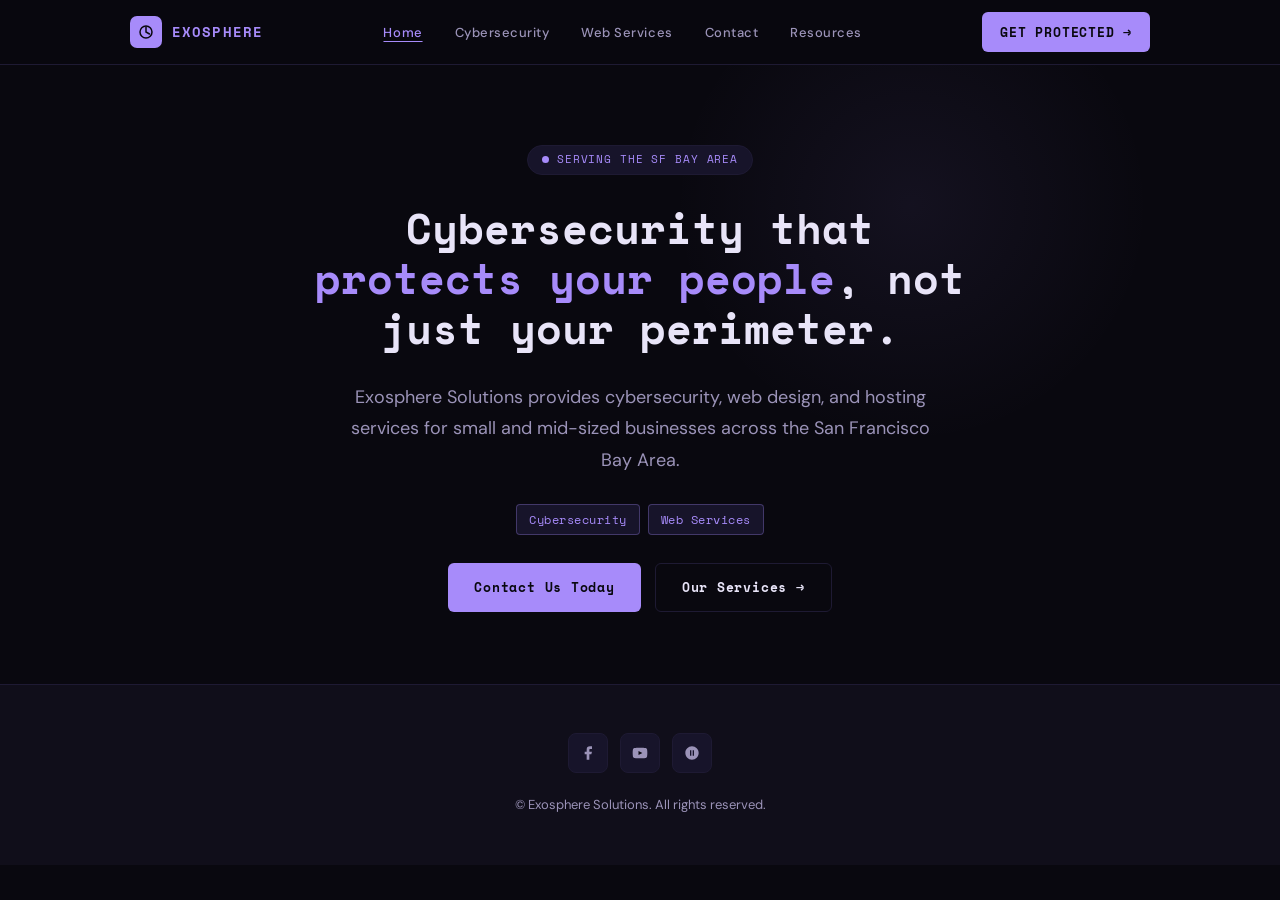
==== src/index.html @ 4c493495 "Rename exosphere-solutions.html to index.html" ====
<!DOCTYPE html>
<html lang="en">
<head>
  <meta charset="UTF-8" />
  <meta name="viewport" content="width=device-width, initial-scale=1.0" />
  <meta name="description" content="Exosphere Solutions — Cybersecurity and IT solutions for small and mid-sized businesses in the San Francisco Bay Area. HIPAA training, dark web monitoring, phishing assessments, and more." />
  <title>Home | Exosphere Solutions</title>
  <link rel="preconnect" href="https://fonts.googleapis.com" />
  <link rel="preconnect" href="https://fonts.gstatic.com" crossorigin />
  <link href="https://fonts.googleapis.com/css2?family=Space+Mono:wght@400;700&family=DM+Sans:ital,opsz,wght@0,9..40,300;0,9..40,400;0,9..40,500;0,9..40,600;1,9..40,400&display=swap" rel="stylesheet" />
  <style>
    *, *::before, *::after { box-sizing: border-box; margin: 0; padding: 0; }

    :root {
      --bg: #09080f;
      --surface: #100e1a;
      --surface2: #17142a;
      --accent: #a78bfa;
      --accentbg: rgba(167,139,250,0.12);
      --accentborder: rgba(167,139,250,0.3);
      --text: #e8e4f8;
      --muted: #9b93b8;
      --border: #1e1a33;
      --yellow: #f5e642;
      --mono: 'Space Mono', monospace;
      --sans: 'DM Sans', sans-serif;
      --max-w: 1100px;
      --pad: 40px;
    }

    /* ── SKIP LINK (ADA) ── */
    .skip-link {
      position: absolute;
      top: -100px;
      left: 16px;
      background: var(--accent);
      color: #09080f;
      font-family: var(--mono);
      font-size: 13px;
      font-weight: 700;
      padding: 10px 18px;
      border-radius: 6px;
      z-index: 9999;
      transition: top 0.2s;
      text-decoration: none;
    }
    .skip-link:focus { top: 16px; }

    html { scroll-behavior: smooth; }

    body {
      background: var(--bg);
      color: var(--text);
      font-family: var(--sans);
      font-size: 16px;
      line-height: 1.6;
      -webkit-font-smoothing: antialiased;
    }

    /* ADA: visible focus rings everywhere */
    :focus-visible {
      outline: 2px solid var(--accent);
      outline-offset: 3px;
      border-radius: 4px;
    }

    a { color: inherit; text-decoration: none; }
    img { display: block; max-width: 100%; }

    /* ── CONTAINER ── */
    .container {
      width: 100%;
      max-width: var(--max-w);
      margin: 0 auto;
      padding: 0 var(--pad);
    }

    /* ── NAV ── */
    .nav {
      background: rgba(9,8,15,0.97);
      border-bottom: 1px solid var(--border);
      position: sticky;
      top: 0;
      z-index: 100;
      backdrop-filter: blur(12px);
    }

    .nav-inner {
      max-width: var(--max-w);
      margin: 0 auto;
      padding: 0 var(--pad);
      display: flex;
      align-items: center;
      justify-content: space-between;
      height: 64px;
    }

    .nav-logo {
      font-family: var(--mono);
      font-size: 14px;
      font-weight: 700;
      color: var(--accent);
      letter-spacing: 0.08em;
      display: flex;
      align-items: center;
      gap: 10px;
      text-decoration: none;
    }

    .nav-logo-mark {
      width: 32px;
      height: 32px;
      border-radius: 7px;
      background: var(--accent);
      display: flex;
      align-items: center;
      justify-content: center;
      flex-shrink: 0;
      aria-hidden: true;
    }

    .nav-logo-mark svg { width: 18px; height: 18px; }

    .nav-links {
      display: flex;
      gap: 32px;
      list-style: none;
    }

    .nav-links a {
      font-size: 13px;
      font-weight: 500;
      color: var(--muted);
      letter-spacing: 0.04em;
      transition: color 0.2s;
      padding: 4px 0;
      text-decoration: none;
    }

    .nav-links a:hover { color: var(--text); }
    .nav-links a[aria-current="page"] {
      color: var(--accent);
      text-decoration: underline;
      text-underline-offset: 4px;
    }

    .nav-cta {
      display: inline-flex;
      align-items: center;
      background: var(--accent);
      color: #09080f;
      font-family: var(--mono);
      font-size: 13px;
      font-weight: 700;
      padding: 10px 18px;
      border-radius: 6px;
      letter-spacing: 0.06em;
      transition: opacity 0.2s, transform 0.15s;
      text-decoration: none;
    }

    .nav-cta:hover { opacity: 0.88; transform: translateY(-1px); }

    .nav-hamburger {
      display: none;
      flex-direction: column;
      gap: 5px;
      cursor: pointer;
      padding: 8px;
      background: none;
      border: 1px solid var(--border);
      border-radius: 6px;
      aria-label: "Toggle navigation menu";
    }

    .nav-hamburger span {
      display: block;
      width: 20px;
      height: 2px;
      background: var(--text);
      border-radius: 2px;
      transition: all 0.3s;
    }

    .nav-mobile {
      display: none;
      flex-direction: column;
      background: var(--surface);
      border-bottom: 1px solid var(--border);
      padding: 16px 24px;
      gap: 4px;
    }

    .nav-mobile.open { display: flex; }

    .nav-mobile a {
      font-size: 15px;
      font-weight: 500;
      color: var(--muted);
      padding: 12px 0;
      border-bottom: 1px solid var(--border);
      letter-spacing: 0.03em;
      text-decoration: none;
    }

    .nav-mobile a:last-of-type { border-bottom: none; }
    .nav-mobile a[aria-current="page"] { color: var(--accent); }

    .nav-mobile-cta {
      margin-top: 12px;
      background: var(--accent);
      color: #09080f;
      font-family: var(--mono);
      font-size: 12px;
      font-weight: 700;
      padding: 13px 20px;
      border-radius: 6px;
      text-align: center;
      letter-spacing: 0.06em;
      display: block;
      text-decoration: none;
    }

    /* ── HERO ── */
    .hero {
      padding: 80px 0 72px;
      position: relative;
      overflow: hidden;
      text-align: center;
    }

    .hero::before {
      content: '';
      position: absolute;
      top: -100px;
      right: 10%;
      width: 480px;
      height: 480px;
      border-radius: 50%;
      background: radial-gradient(circle, rgba(167,139,250,0.07) 0%, transparent 70%);
      pointer-events: none;
      aria-hidden: true;
    }

    .hero-inner {
      max-width: var(--max-w);
      margin: 0 auto;
      padding: 0 var(--pad);
      display: flex;
      flex-direction: column;
      align-items: center;
      gap: 28px;
    }

    .hero-eyebrow {
      display: inline-flex;
      align-items: center;
      gap: 8px;
      background: var(--surface2);
      border: 1px solid var(--border);
      border-radius: 20px;
      padding: 5px 14px;
    }

    .hero-eyebrow-dot {
      width: 7px;
      height: 7px;
      border-radius: 50%;
      background: var(--accent);
      animation: pulse 2s infinite;
      flex-shrink: 0;
    }

    @keyframes pulse { 0%,100%{opacity:1} 50%{opacity:0.3} }

    .hero-eyebrow span {
      font-size: 11px;
      font-family: var(--mono);
      color: var(--accent);
      letter-spacing: 0.08em;
    }

    .hero-headline {
      font-family: var(--mono);
      font-size: 42px;
      font-weight: 700;
      line-height: 1.2;
      color: var(--text);
      max-width: 700px;
    }

    .hero-headline em {
      color: var(--accent);
      font-style: normal;
    }

    .hero-sub {
      font-size: 18px;
      color: var(--muted);
      line-height: 1.75;
      max-width: 580px;
    }

    .hero-pills {
      display: flex;
      flex-wrap: wrap;
      gap: 8px;
      justify-content: center;
      list-style: none;
      padding: 0;
    }

    .pill {
      background: var(--surface2);
      border: 1px solid var(--border);
      border-radius: 4px;
      padding: 5px 12px;
      font-size: 12px;
      font-family: var(--mono);
      color: var(--muted);
      letter-spacing: 0.04em;
    }

    .pill.accent {
      border-color: var(--accentborder);
      color: var(--accent);
    }

    .hero-btns {
      display: flex;
      gap: 14px;
      flex-wrap: wrap;
      justify-content: center;
    }

    .btn-primary {
      background: var(--accent);
      color: #09080f;
      font-family: var(--mono);
      font-size: 13px;
      font-weight: 700;
      padding: 14px 26px;
      border-radius: 6px;
      letter-spacing: 0.06em;
      display: inline-flex;
      align-items: center;
      gap: 8px;
      transition: opacity 0.2s, transform 0.15s;
      text-decoration: none;
    }

    .btn-primary:hover { opacity: 0.88; transform: translateY(-1px); }

    .btn-secondary {
      background: transparent;
      color: var(--text);
      font-family: var(--mono);
      font-size: 13px;
      font-weight: 700;
      padding: 13px 26px;
      border-radius: 6px;
      letter-spacing: 0.06em;
      border: 1px solid var(--border);
      display: inline-flex;
      align-items: center;
      gap: 8px;
      transition: border-color 0.2s, background 0.2s;
      text-decoration: none;
    }

    .btn-secondary:hover {
      border-color: var(--accentborder);
      background: var(--accentbg);
    }

    /* ── STATS ── */
    .stats-bar {
      background: var(--border);
    }

    .stats-inner {
      max-width: var(--max-w);
      margin: 0 auto;
      display: grid;
      grid-template-columns: repeat(3,1fr);
      gap: 1px;
    }

    .stat {
      background: var(--surface);
      padding: 28px 20px;
      text-align: center;
    }

    .stat-num {
      font-family: var(--mono);
      font-size: 28px;
      font-weight: 700;
      color: var(--accent);
      display: block;
      line-height: 1.2;
    }

    .stat-label {
      font-size: 13px;
      color: var(--muted);
      letter-spacing: 0.03em;
      margin-top: 6px;
    }

    /* ── SECTIONS ── */
    .section { padding: 72px 0; }
    .section-alt { background: var(--surface); }

    .section-inner {
      max-width: var(--max-w);
      margin: 0 auto;
      padding: 0 var(--pad);
    }

    .section-header { text-align: center; margin-bottom: 48px; }

    .section-label {
      font-family: var(--mono);
      font-size: 11px;
      letter-spacing: 0.14em;
      color: var(--accent);
      margin-bottom: 14px;
      display: block;
    }

    .section-title {
      font-size: 28px;
      font-weight: 600;
      line-height: 1.3;
      margin-bottom: 12px;
    }

    .section-sub {
      font-size: 16px;
      color: var(--muted);
      line-height: 1.75;
      max-width: 560px;
      margin: 0 auto;
    }

    /* ── RISK CARDS ── */
    .risk-grid {
      display: grid;
      grid-template-columns: repeat(2,1fr);
      gap: 16px;
    }

    .risk-card {
      background: var(--surface2);
      border: 1px solid var(--border);
      border-radius: 12px;
      padding: 24px;
      position: relative;
      overflow: hidden;
      transition: border-color 0.2s;
    }

    .risk-card:hover,
    .risk-card:focus-within { border-color: var(--accentborder); }

    .risk-card::before {
      content: '';
      position: absolute;
      top: 0; left: 0;
      width: 3px; height: 100%;
      background: var(--accent);
    }

    .risk-num {
      font-family: var(--mono);
      font-size: 28px;
      font-weight: 700;
      color: var(--accent);
      padding-left: 14px;
      margin-bottom: 8px;
      display: block;
    }

    .risk-card h3 {
      font-size: 15px;
      font-weight: 600;
      margin-bottom: 6px;
      padding-left: 14px;
      line-height: 1.4;
    }

    .risk-card p {
      font-size: 14px;
      color: var(--muted);
      padding-left: 14px;
      line-height: 1.6;
    }

    /* ── HIPAA BANNER ── */
    .hipaa-banner {
      background: var(--surface2);
      border: 1px solid rgba(245,230,66,0.25);
      border-radius: 12px;
      padding: 28px 32px;
      display: flex;
      gap: 20px;
      align-items: center;
      max-width: var(--max-w);
      margin: 0 auto;
    }

    .hipaa-icon {
      width: 52px;
      height: 52px;
      border-radius: 10px;
      background: rgba(245,230,66,0.07);
      border: 1px solid rgba(245,230,66,0.2);
      display: flex;
      align-items: center;
      justify-content: center;
      flex-shrink: 0;
    }

    .hipaa-text h2 {
      font-size: 17px;
      font-weight: 600;
      color: var(--yellow);
      margin-bottom: 6px;
    }

    .hipaa-text p {
      font-size: 14px;
      color: var(--muted);
      line-height: 1.6;
    }

    /* ── SERVICES ── */
    .services-list {
      display: flex;
      flex-direction: column;
      gap: 6px;
      max-width: 860px;
      margin: 0 auto;
    }

    .service-row {
      background: var(--bg);
      border: 1px solid var(--border);
      border-radius: 10px;
      padding: 20px 24px;
      display: flex;
      align-items: center;
      gap: 18px;
      transition: border-color 0.2s, background 0.2s;
    }

    .service-row:hover,
    .service-row:focus-within {
      border-color: var(--accentborder);
      background: var(--surface2);
    }

    .service-icon {
      width: 44px;
      height: 44px;
      border-radius: 8px;
      background: var(--accentbg);
      border: 1px solid var(--accentborder);
      display: flex;
      align-items: center;
      justify-content: center;
      flex-shrink: 0;
    }

    .service-icon svg {
      width: 20px;
      height: 20px;
      stroke: var(--accent);
      fill: none;
      stroke-width: 1.5;
    }

    .service-info { flex: 1; min-width: 0; }

    .service-info h3 {
      font-size: 15px;
      font-weight: 600;
      margin-bottom: 4px;
    }

    .service-info p {
      font-size: 13px;
      color: var(--muted);
      line-height: 1.5;
    }

    .service-tag {
      background: var(--accentbg);
      border: 1px solid var(--accentborder);
      border-radius: 4px;
      padding: 4px 10px;
      font-size: 10px;
      font-family: var(--mono);
      color: var(--accent);
      flex-shrink: 0;
      letter-spacing: 0.05em;
    }

    /* ── FOOTER ── */
    footer {
      background: var(--surface);
      border-top: 1px solid var(--border);
      padding: 48px var(--pad);
      text-align: center;
    }

    .footer-inner {
      max-width: var(--max-w);
      margin: 0 auto;
    }

    .footer-socials {
      display: flex;
      justify-content: center;
      gap: 12px;
      margin-bottom: 20px;
    }

    .footer-social {
      width: 40px;
      height: 40px;
      border-radius: 8px;
      background: var(--surface2);
      border: 1px solid var(--border);
      display: flex;
      align-items: center;
      justify-content: center;
      transition: border-color 0.2s;
      text-decoration: none;
    }

    .footer-social:hover { border-color: var(--accentborder); }

    .footer-social svg {
      width: 16px;
      height: 16px;
      fill: var(--muted);
    }

    footer p {
      font-size: 13px;
      color: var(--muted);
      line-height: 1.8;
    }

    /* ── RESPONSIVE ── */
    @media (max-width: 768px) {
      :root { --pad: 20px; }
      .nav-links, .nav-cta { display: none; }
      .nav-hamburger { display: flex; }
      .hero { padding: 52px 0 48px; }
      .hero-headline { font-size: 28px; }
      .hero-sub { font-size: 16px; }
      .stats-inner { grid-template-columns: 1fr; }
      .risk-grid { grid-template-columns: 1fr; }
      .hipaa-banner { flex-direction: column; padding: 20px; }
      .service-row { flex-wrap: wrap; gap: 12px; }
    }

    @media (max-width: 480px) {
      .hero-headline { font-size: 24px; }
      .hero-btns { flex-direction: column; align-items: stretch; }
      .btn-primary, .btn-secondary { justify-content: center; }
    }

    /* ── ANIMATIONS ── */
    @keyframes fadeUp { from { opacity:0; transform:translateY(20px); } to { opacity:1; transform:translateY(0); } }
    .hero-inner > * { animation: fadeUp 0.5s ease both; }
    .hero-inner > *:nth-child(1) { animation-delay: 0.05s; }
    .hero-inner > *:nth-child(2) { animation-delay: 0.12s; }
    .hero-inner > *:nth-child(3) { animation-delay: 0.19s; }
    .hero-inner > *:nth-child(4) { animation-delay: 0.26s; }
    .hero-inner > *:nth-child(5) { animation-delay: 0.33s; }

    /* ADA: reduce motion */
    @media (prefers-reduced-motion: reduce) {
      *, *::before, *::after { animation-duration: 0.01ms !important; transition-duration: 0.01ms !important; }
    }
  </style>
</head>
<body>

  <!-- SKIP NAVIGATION (ADA) -->
  <a href="#main-content" class="skip-link">Skip to main content</a>

  <!-- NAV -->
  <header role="banner">
    <nav class="nav" role="navigation" aria-label="Main navigation">
      <div class="nav-inner">
        <a href="/" class="nav-logo" aria-label="Exosphere Solutions — Home">
          <div class="nav-logo-mark" aria-hidden="true">
            <svg viewBox="0 0 18 18" fill="none" aria-hidden="true"><circle cx="9" cy="9" r="6" stroke="#09080f" stroke-width="1.5"/><path d="M9 4v5l3.5 2" stroke="#09080f" stroke-width="1.5" stroke-linecap="round"/></svg>
          </div>
          EXOSPHERE
        </a>
                <ul class="nav-links" role="list">
          <li><a href="/" aria-current="page">Home</a></li>
          <li><a href="/cybersecurity/">Cybersecurity</a></li>
          <li><a href="/web-services/">Web Services</a></li>
          <li><a href="/contact/">Contact</a></li>
          <li><a href="/resources/">Resources</a></li>
        </ul>
        <a href="/contact/" class="nav-cta">GET PROTECTED →</a>
        <button
          class="nav-hamburger"
          aria-label="Toggle navigation menu"
          aria-expanded="false"
          aria-controls="mobile-nav"
          onclick="toggleMenu(this)"
        >
          <span aria-hidden="true"></span>
          <span aria-hidden="true"></span>
          <span aria-hidden="true"></span>
        </button>
      </div>
    </nav>
    <nav class="nav-mobile" id="mobile-nav" aria-label="Mobile navigation" aria-hidden="true">
            <a href="/" aria-current="page">Home</a>
      <a href="/cybersecurity/">Cybersecurity</a>
      <a href="/web-services/">Web Services</a>
      <a href="/contact/">Contact</a>
      <a href="/resources/">Resources</a>
      <a href="/contact/" class="nav-mobile-cta">GET PROTECTED →</a>
    </nav>
  </header>

  <!-- MAIN -->
  <main id="main-content" tabindex="-1">

    <!-- HERO -->
    <section class="hero" aria-labelledby="hero-heading">
      <div class="hero-inner">
        <div class="hero-eyebrow" aria-hidden="true">
          <div class="hero-eyebrow-dot"></div>
          <span>SERVING THE SF BAY AREA</span>
        </div>
        <h1 class="hero-headline" id="hero-heading">
          Cybersecurity that
          <em>protects your people</em>,
          not just your perimeter.
        </h1>
        <p class="hero-sub">Exosphere Solutions provides cybersecurity, web design, and hosting services for small and mid-sized businesses across the San Francisco Bay Area.</p>
        <ul class="hero-pills" role="list" aria-label="Services offered">
          <li class="pill accent"><a href="/cybersecurity/" style="color:inherit;text-decoration:none;">Cybersecurity</a></li>
          <li class="pill accent"><a href="/web-services/" style="color:inherit;text-decoration:none;">Web Services</a></li>
        </ul>
        <div class="hero-btns">
          <a href="/contact/" class="btn-primary">Contact Us Today</a>
          <a href="/cybersecurity/" class="btn-secondary">Our Services →</a>
        </div>
      </div>
    </section>

  </main>

  <!-- FOOTER -->
  <footer role="contentinfo">
    <div class="footer-inner">
      <nav class="footer-socials" aria-label="Social media links">
        <a href="https://www.facebook.com/exosolutionsus" target="_blank" rel="noopener noreferrer" class="footer-social" aria-label="Exosphere Solutions on Facebook (opens in new tab)">
          <svg viewBox="0 0 24 24" aria-hidden="true"><path d="M18 2h-3a5 5 0 00-5 5v3H7v4h3v8h4v-8h3l1-4h-4V7a1 1 0 011-1h3z"/></svg>
        </a>
        <a href="https://www.youtube.com/@ExosphereSolutions" target="_blank" rel="noopener noreferrer" class="footer-social" aria-label="Exosphere Solutions on YouTube (opens in new tab)">
          <svg viewBox="0 0 24 24" aria-hidden="true"><path d="M22.54 6.42a2.78 2.78 0 00-1.95-1.96C18.88 4 12 4 12 4s-6.88 0-8.59.46a2.78 2.78 0 00-1.95 1.96A29 29 0 001 12a29 29 0 00.46 5.58A2.78 2.78 0 003.41 19.6C5.12 20 12 20 12 20s6.88 0 8.59-.46a2.78 2.78 0 001.95-1.95A29 29 0 0023 12a29 29 0 00-.46-5.58z"/><polygon points="9.75,15.02 15.5,12 9.75,8.98 9.75,15.02" fill="#09080f"/></svg>
        </a>
        <a href="https://www.yelp.com/biz/exosphere-solutions-martinez" target="_blank" rel="noopener noreferrer" class="footer-social" aria-label="Exosphere Solutions on Yelp (opens in new tab)">
          <svg viewBox="0 0 24 24" aria-hidden="true"><path d="M12 2C6.48 2 2 6.48 2 12s4.48 10 10 10 10-4.48 10-10S17.52 2 12 2zm-1 14H9V8h2v8zm4 0h-2V8h2v8z"/></svg>
        </a>
      </nav>
      <p>© Exosphere Solutions. All rights reserved.</p>
    </div>
  </footer>

  <script>
    function toggleMenu(btn) {
      const nav = document.getElementById('mobile-nav');
      const isOpen = nav.classList.toggle('open');
      btn.setAttribute('aria-expanded', isOpen);
      nav.setAttribute('aria-hidden', !isOpen);
    }
  </script>

</body>
</html>
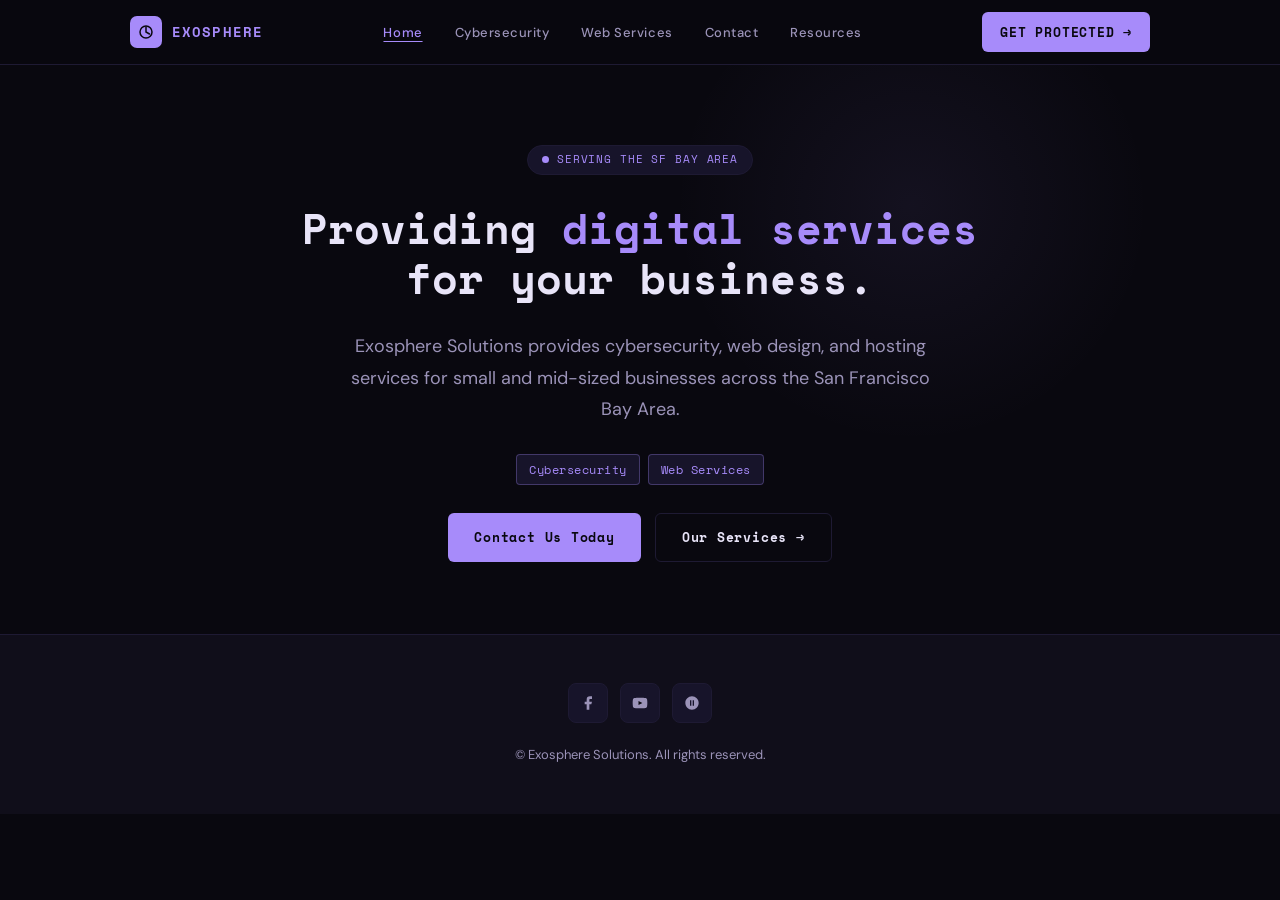
==== commit 86ab7971: "Add files via upload" ====
--- a/src/index.html
+++ b/src/index.html
@@ -746,9 +746,8 @@
           <span>SERVING THE SF BAY AREA</span>
         </div>
         <h1 class="hero-headline" id="hero-heading">
-          Cybersecurity that
-          <em>protects your people</em>,
-          not just your perimeter.
+          Providing <em>digital services</em>
+          for your business.
         </h1>
         <p class="hero-sub">Exosphere Solutions provides cybersecurity, web design, and hosting services for small and mid-sized businesses across the San Francisco Bay Area.</p>
         <ul class="hero-pills" role="list" aria-label="Services offered">
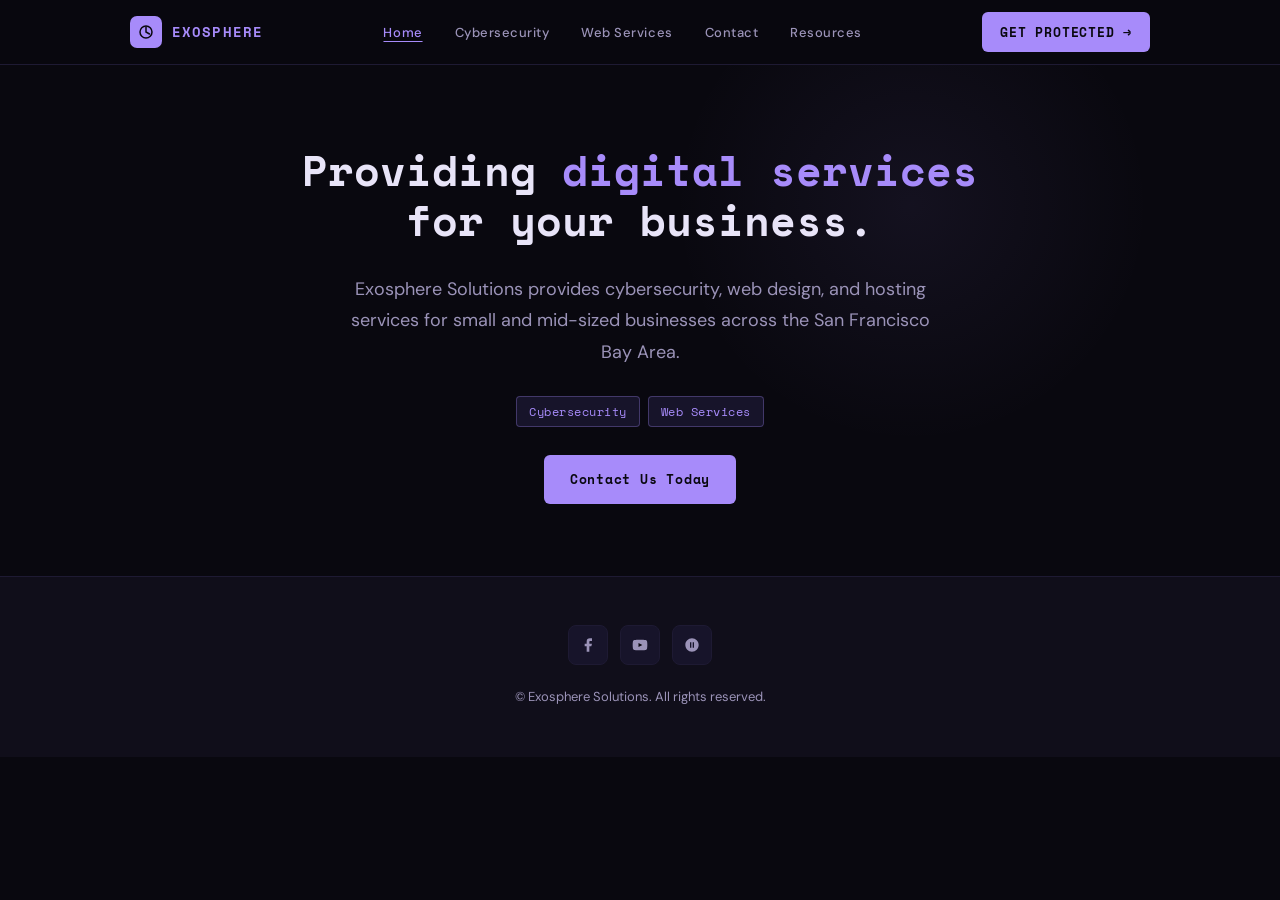
==== commit 8815a865: "Update index.html" ====
--- a/src/index.html
+++ b/src/index.html
@@ -704,7 +704,7 @@
           </div>
           EXOSPHERE
         </a>
-                <ul class="nav-links" role="list">
+        <ul class="nav-links" role="list">
           <li><a href="/" aria-current="page">Home</a></li>
           <li><a href="/cybersecurity/">Cybersecurity</a></li>
           <li><a href="/web-services/">Web Services</a></li>
@@ -726,7 +726,7 @@
       </div>
     </nav>
     <nav class="nav-mobile" id="mobile-nav" aria-label="Mobile navigation" aria-hidden="true">
-            <a href="/" aria-current="page">Home</a>
+      <a href="/" aria-current="page">Home</a>
       <a href="/cybersecurity/">Cybersecurity</a>
       <a href="/web-services/">Web Services</a>
       <a href="/contact/">Contact</a>
@@ -741,10 +741,6 @@
     <!-- HERO -->
     <section class="hero" aria-labelledby="hero-heading">
       <div class="hero-inner">
-        <div class="hero-eyebrow" aria-hidden="true">
-          <div class="hero-eyebrow-dot"></div>
-          <span>SERVING THE SF BAY AREA</span>
-        </div>
         <h1 class="hero-headline" id="hero-heading">
           Providing <em>digital services</em>
           for your business.
@@ -756,7 +752,6 @@
         </ul>
         <div class="hero-btns">
           <a href="/contact/" class="btn-primary">Contact Us Today</a>
-          <a href="/cybersecurity/" class="btn-secondary">Our Services →</a>
         </div>
       </div>
     </section>
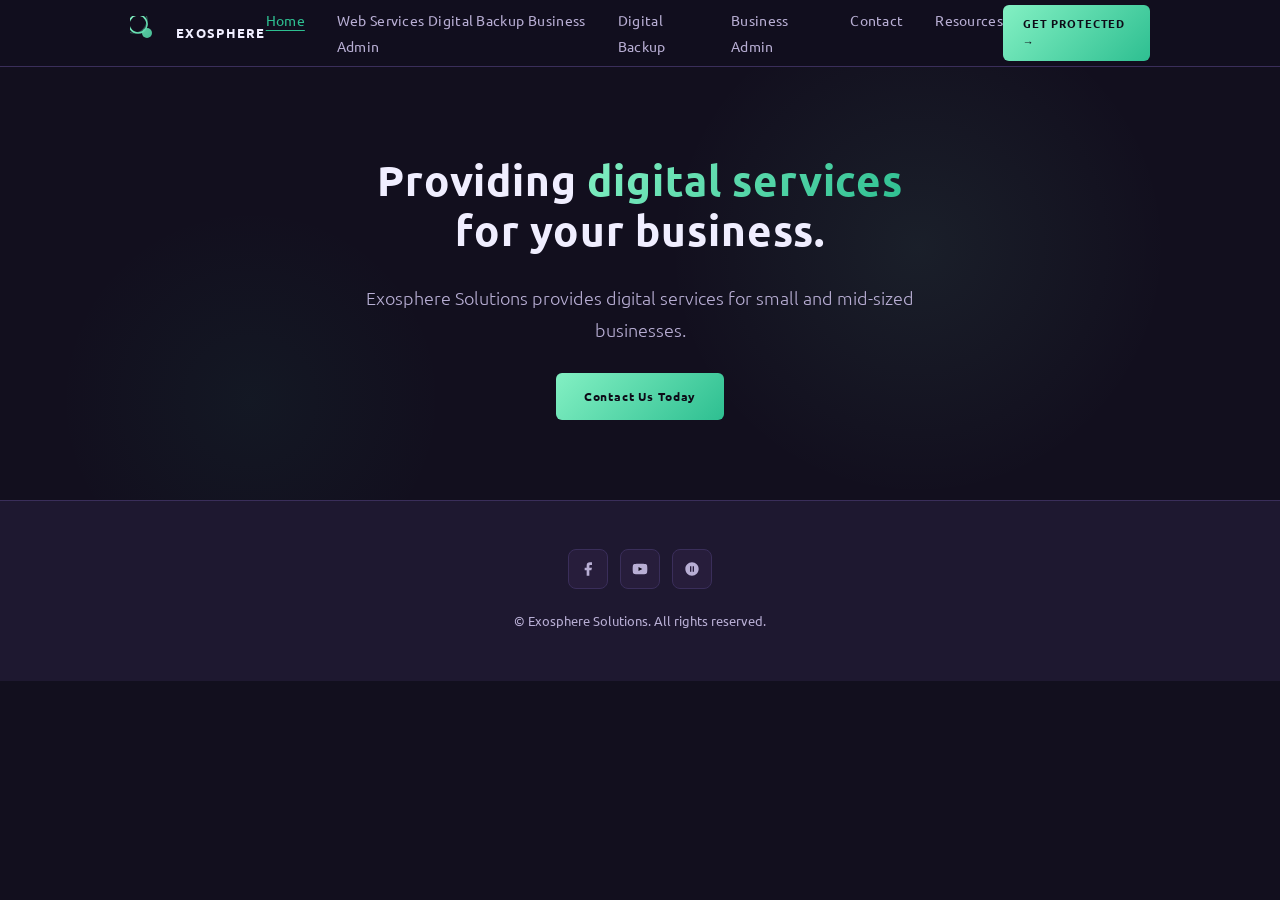
==== commit 716b762b: "Add files via upload" ====
--- a/src/index.html
+++ b/src/index.html
@@ -3,762 +3,176 @@
 <head>
   <meta charset="UTF-8" />
   <meta name="viewport" content="width=device-width, initial-scale=1.0" />
-  <meta name="description" content="Exosphere Solutions — Cybersecurity and IT solutions for small and mid-sized businesses in the San Francisco Bay Area. HIPAA training, dark web monitoring, phishing assessments, and more." />
+  <meta name="description" content="Exosphere Solutions — Web design and hosting services for small and mid-sized businesses in the San Francisco Bay Area." />
   <title>Home | Exosphere Solutions</title>
   <link rel="preconnect" href="https://fonts.googleapis.com" />
   <link rel="preconnect" href="https://fonts.gstatic.com" crossorigin />
-  <link href="https://fonts.googleapis.com/css2?family=Space+Mono:wght@400;700&family=DM+Sans:ital,opsz,wght@0,9..40,300;0,9..40,400;0,9..40,500;0,9..40,600;1,9..40,400&display=swap" rel="stylesheet" />
+  <link href="https://fonts.googleapis.com/css2?family=Ubuntu:ital,wght@0,300;0,400;0,500;0,700;1,300;1,400&display=swap" rel="stylesheet" />
   <style>
     *, *::before, *::after { box-sizing: border-box; margin: 0; padding: 0; }
 
     :root {
-      --bg: #09080f;
-      --surface: #100e1a;
-      --surface2: #17142a;
-      --accent: #a78bfa;
-      --accentbg: rgba(167,139,250,0.12);
-      --accentborder: rgba(167,139,250,0.3);
-      --text: #e8e4f8;
-      --muted: #9b93b8;
-      --border: #1e1a33;
-      --yellow: #f5e642;
-      --mono: 'Space Mono', monospace;
-      --sans: 'DM Sans', sans-serif;
+      --bg: #120f1e;
+      --surface: #1e1830;
+      --surface2: #271d3b;
+      --surface3: #2f2448;
+      --accent: #2ebf91;
+      --accent2: #83f0c3;
+      --accentbg: rgba(46,191,145,0.1);
+      --accentborder: rgba(46,191,145,0.28);
+      --text: #f0eeff;
+      --muted: #b8aed4;
+      --border: #3a2e5a;
+      --display:'Ubuntu',sans-serif;
+      --sans: 'Ubuntu', sans-serif;
       --max-w: 1100px;
       --pad: 40px;
     }
 
-    /* ── SKIP LINK (ADA) ── */
-    .skip-link {
-      position: absolute;
-      top: -100px;
-      left: 16px;
-      background: var(--accent);
-      color: #09080f;
-      font-family: var(--mono);
-      font-size: 13px;
-      font-weight: 700;
-      padding: 10px 18px;
-      border-radius: 6px;
-      z-index: 9999;
-      transition: top 0.2s;
-      text-decoration: none;
-    }
-    .skip-link:focus { top: 16px; }
-
-    html { scroll-behavior: smooth; }
-
-    body {
-      background: var(--bg);
-      color: var(--text);
-      font-family: var(--sans);
-      font-size: 16px;
-      line-height: 1.6;
-      -webkit-font-smoothing: antialiased;
-    }
-
-    /* ADA: visible focus rings everywhere */
-    :focus-visible {
-      outline: 2px solid var(--accent);
-      outline-offset: 3px;
-      border-radius: 4px;
-    }
-
-    a { color: inherit; text-decoration: none; }
-    img { display: block; max-width: 100%; }
-
-    /* ── CONTAINER ── */
-    .container {
-      width: 100%;
-      max-width: var(--max-w);
-      margin: 0 auto;
-      padding: 0 var(--pad);
-    }
-
-    /* ── NAV ── */
-    .nav {
-      background: rgba(9,8,15,0.97);
-      border-bottom: 1px solid var(--border);
-      position: sticky;
-      top: 0;
-      z-index: 100;
-      backdrop-filter: blur(12px);
-    }
-
-    .nav-inner {
-      max-width: var(--max-w);
-      margin: 0 auto;
-      padding: 0 var(--pad);
-      display: flex;
-      align-items: center;
-      justify-content: space-between;
-      height: 64px;
-    }
-
-    .nav-logo {
-      font-family: var(--mono);
-      font-size: 14px;
-      font-weight: 700;
-      color: var(--accent);
-      letter-spacing: 0.08em;
-      display: flex;
-      align-items: center;
-      gap: 10px;
-      text-decoration: none;
-    }
-
-    .nav-logo-mark {
-      width: 32px;
-      height: 32px;
-      border-radius: 7px;
-      background: var(--accent);
-      display: flex;
-      align-items: center;
-      justify-content: center;
-      flex-shrink: 0;
-      aria-hidden: true;
-    }
-
-    .nav-logo-mark svg { width: 18px; height: 18px; }
-
-    .nav-links {
-      display: flex;
-      gap: 32px;
-      list-style: none;
-    }
-
-    .nav-links a {
-      font-size: 13px;
-      font-weight: 500;
-      color: var(--muted);
-      letter-spacing: 0.04em;
-      transition: color 0.2s;
-      padding: 4px 0;
-      text-decoration: none;
-    }
-
-    .nav-links a:hover { color: var(--text); }
-    .nav-links a[aria-current="page"] {
-      color: var(--accent);
-      text-decoration: underline;
-      text-underline-offset: 4px;
-    }
-
-    .nav-cta {
-      display: inline-flex;
-      align-items: center;
-      background: var(--accent);
-      color: #09080f;
-      font-family: var(--mono);
-      font-size: 13px;
-      font-weight: 700;
-      padding: 10px 18px;
-      border-radius: 6px;
-      letter-spacing: 0.06em;
-      transition: opacity 0.2s, transform 0.15s;
-      text-decoration: none;
-    }
-
-    .nav-cta:hover { opacity: 0.88; transform: translateY(-1px); }
-
-    .nav-hamburger {
-      display: none;
-      flex-direction: column;
-      gap: 5px;
-      cursor: pointer;
-      padding: 8px;
-      background: none;
-      border: 1px solid var(--border);
-      border-radius: 6px;
-      aria-label: "Toggle navigation menu";
-    }
-
-    .nav-hamburger span {
-      display: block;
-      width: 20px;
-      height: 2px;
-      background: var(--text);
-      border-radius: 2px;
-      transition: all 0.3s;
-    }
-
-    .nav-mobile {
-      display: none;
-      flex-direction: column;
-      background: var(--surface);
-      border-bottom: 1px solid var(--border);
-      padding: 16px 24px;
-      gap: 4px;
-    }
-
-    .nav-mobile.open { display: flex; }
-
-    .nav-mobile a {
-      font-size: 15px;
-      font-weight: 500;
-      color: var(--muted);
-      padding: 12px 0;
-      border-bottom: 1px solid var(--border);
-      letter-spacing: 0.03em;
-      text-decoration: none;
-    }
-
-    .nav-mobile a:last-of-type { border-bottom: none; }
-    .nav-mobile a[aria-current="page"] { color: var(--accent); }
-
-    .nav-mobile-cta {
-      margin-top: 12px;
-      background: var(--accent);
-      color: #09080f;
-      font-family: var(--mono);
-      font-size: 12px;
-      font-weight: 700;
-      padding: 13px 20px;
-      border-radius: 6px;
-      text-align: center;
-      letter-spacing: 0.06em;
-      display: block;
-      text-decoration: none;
-    }
-
-    /* ── HERO ── */
-    .hero {
-      padding: 80px 0 72px;
-      position: relative;
-      overflow: hidden;
-      text-align: center;
-    }
-
-    .hero::before {
-      content: '';
-      position: absolute;
-      top: -100px;
-      right: 10%;
-      width: 480px;
-      height: 480px;
-      border-radius: 50%;
-      background: radial-gradient(circle, rgba(167,139,250,0.07) 0%, transparent 70%);
-      pointer-events: none;
-      aria-hidden: true;
-    }
-
-    .hero-inner {
-      max-width: var(--max-w);
-      margin: 0 auto;
-      padding: 0 var(--pad);
-      display: flex;
-      flex-direction: column;
-      align-items: center;
-      gap: 28px;
-    }
-
-    .hero-eyebrow {
-      display: inline-flex;
-      align-items: center;
-      gap: 8px;
-      background: var(--surface2);
-      border: 1px solid var(--border);
-      border-radius: 20px;
-      padding: 5px 14px;
-    }
-
-    .hero-eyebrow-dot {
-      width: 7px;
-      height: 7px;
-      border-radius: 50%;
-      background: var(--accent);
-      animation: pulse 2s infinite;
-      flex-shrink: 0;
-    }
-
-    @keyframes pulse { 0%,100%{opacity:1} 50%{opacity:0.3} }
-
-    .hero-eyebrow span {
-      font-size: 11px;
-      font-family: var(--mono);
-      color: var(--accent);
-      letter-spacing: 0.08em;
-    }
-
-    .hero-headline {
-      font-family: var(--mono);
-      font-size: 42px;
-      font-weight: 700;
-      line-height: 1.2;
-      color: var(--text);
-      max-width: 700px;
-    }
-
-    .hero-headline em {
-      color: var(--accent);
-      font-style: normal;
-    }
-
-    .hero-sub {
-      font-size: 18px;
-      color: var(--muted);
-      line-height: 1.75;
-      max-width: 580px;
-    }
-
-    .hero-pills {
-      display: flex;
-      flex-wrap: wrap;
-      gap: 8px;
-      justify-content: center;
-      list-style: none;
-      padding: 0;
-    }
-
-    .pill {
-      background: var(--surface2);
-      border: 1px solid var(--border);
-      border-radius: 4px;
-      padding: 5px 12px;
-      font-size: 12px;
-      font-family: var(--mono);
-      color: var(--muted);
-      letter-spacing: 0.04em;
-    }
-
-    .pill.accent {
-      border-color: var(--accentborder);
-      color: var(--accent);
-    }
-
-    .hero-btns {
-      display: flex;
-      gap: 14px;
-      flex-wrap: wrap;
-      justify-content: center;
-    }
-
-    .btn-primary {
-      background: var(--accent);
-      color: #09080f;
-      font-family: var(--mono);
-      font-size: 13px;
-      font-weight: 700;
-      padding: 14px 26px;
-      border-radius: 6px;
-      letter-spacing: 0.06em;
-      display: inline-flex;
-      align-items: center;
-      gap: 8px;
-      transition: opacity 0.2s, transform 0.15s;
-      text-decoration: none;
-    }
-
-    .btn-primary:hover { opacity: 0.88; transform: translateY(-1px); }
-
-    .btn-secondary {
-      background: transparent;
-      color: var(--text);
-      font-family: var(--mono);
-      font-size: 13px;
-      font-weight: 700;
-      padding: 13px 26px;
-      border-radius: 6px;
-      letter-spacing: 0.06em;
-      border: 1px solid var(--border);
-      display: inline-flex;
-      align-items: center;
-      gap: 8px;
-      transition: border-color 0.2s, background 0.2s;
-      text-decoration: none;
-    }
-
-    .btn-secondary:hover {
-      border-color: var(--accentborder);
-      background: var(--accentbg);
-    }
-
-    /* ── STATS ── */
-    .stats-bar {
-      background: var(--border);
-    }
-
-    .stats-inner {
-      max-width: var(--max-w);
-      margin: 0 auto;
-      display: grid;
-      grid-template-columns: repeat(3,1fr);
-      gap: 1px;
-    }
-
-    .stat {
-      background: var(--surface);
-      padding: 28px 20px;
-      text-align: center;
-    }
-
-    .stat-num {
-      font-family: var(--mono);
-      font-size: 28px;
-      font-weight: 700;
-      color: var(--accent);
-      display: block;
-      line-height: 1.2;
-    }
-
-    .stat-label {
-      font-size: 13px;
-      color: var(--muted);
-      letter-spacing: 0.03em;
-      margin-top: 6px;
-    }
-
-    /* ── SECTIONS ── */
-    .section { padding: 72px 0; }
-    .section-alt { background: var(--surface); }
-
-    .section-inner {
-      max-width: var(--max-w);
-      margin: 0 auto;
-      padding: 0 var(--pad);
-    }
-
-    .section-header { text-align: center; margin-bottom: 48px; }
-
-    .section-label {
-      font-family: var(--mono);
-      font-size: 11px;
-      letter-spacing: 0.14em;
-      color: var(--accent);
-      margin-bottom: 14px;
-      display: block;
-    }
-
-    .section-title {
-      font-size: 28px;
-      font-weight: 600;
-      line-height: 1.3;
-      margin-bottom: 12px;
-    }
-
-    .section-sub {
-      font-size: 16px;
-      color: var(--muted);
-      line-height: 1.75;
-      max-width: 560px;
-      margin: 0 auto;
-    }
-
-    /* ── RISK CARDS ── */
-    .risk-grid {
-      display: grid;
-      grid-template-columns: repeat(2,1fr);
-      gap: 16px;
-    }
-
-    .risk-card {
-      background: var(--surface2);
-      border: 1px solid var(--border);
-      border-radius: 12px;
-      padding: 24px;
-      position: relative;
-      overflow: hidden;
-      transition: border-color 0.2s;
-    }
-
-    .risk-card:hover,
-    .risk-card:focus-within { border-color: var(--accentborder); }
-
-    .risk-card::before {
-      content: '';
-      position: absolute;
-      top: 0; left: 0;
-      width: 3px; height: 100%;
-      background: var(--accent);
-    }
-
-    .risk-num {
-      font-family: var(--mono);
-      font-size: 28px;
-      font-weight: 700;
-      color: var(--accent);
-      padding-left: 14px;
-      margin-bottom: 8px;
-      display: block;
-    }
-
-    .risk-card h3 {
-      font-size: 15px;
-      font-weight: 600;
-      margin-bottom: 6px;
-      padding-left: 14px;
-      line-height: 1.4;
-    }
-
-    .risk-card p {
-      font-size: 14px;
-      color: var(--muted);
-      padding-left: 14px;
-      line-height: 1.6;
-    }
-
-    /* ── HIPAA BANNER ── */
-    .hipaa-banner {
-      background: var(--surface2);
-      border: 1px solid rgba(245,230,66,0.25);
-      border-radius: 12px;
-      padding: 28px 32px;
-      display: flex;
-      gap: 20px;
-      align-items: center;
-      max-width: var(--max-w);
-      margin: 0 auto;
-    }
-
-    .hipaa-icon {
-      width: 52px;
-      height: 52px;
-      border-radius: 10px;
-      background: rgba(245,230,66,0.07);
-      border: 1px solid rgba(245,230,66,0.2);
-      display: flex;
-      align-items: center;
-      justify-content: center;
-      flex-shrink: 0;
-    }
-
-    .hipaa-text h2 {
-      font-size: 17px;
-      font-weight: 600;
-      color: var(--yellow);
-      margin-bottom: 6px;
-    }
-
-    .hipaa-text p {
-      font-size: 14px;
-      color: var(--muted);
-      line-height: 1.6;
-    }
-
-    /* ── SERVICES ── */
-    .services-list {
-      display: flex;
-      flex-direction: column;
-      gap: 6px;
-      max-width: 860px;
-      margin: 0 auto;
-    }
-
-    .service-row {
-      background: var(--bg);
-      border: 1px solid var(--border);
-      border-radius: 10px;
-      padding: 20px 24px;
-      display: flex;
-      align-items: center;
-      gap: 18px;
-      transition: border-color 0.2s, background 0.2s;
-    }
-
-    .service-row:hover,
-    .service-row:focus-within {
-      border-color: var(--accentborder);
-      background: var(--surface2);
-    }
-
-    .service-icon {
-      width: 44px;
-      height: 44px;
-      border-radius: 8px;
-      background: var(--accentbg);
-      border: 1px solid var(--accentborder);
-      display: flex;
-      align-items: center;
-      justify-content: center;
-      flex-shrink: 0;
-    }
-
-    .service-icon svg {
-      width: 20px;
-      height: 20px;
-      stroke: var(--accent);
-      fill: none;
-      stroke-width: 1.5;
-    }
-
-    .service-info { flex: 1; min-width: 0; }
-
-    .service-info h3 {
-      font-size: 15px;
-      font-weight: 600;
-      margin-bottom: 4px;
-    }
-
-    .service-info p {
-      font-size: 13px;
-      color: var(--muted);
-      line-height: 1.5;
-    }
-
-    .service-tag {
-      background: var(--accentbg);
-      border: 1px solid var(--accentborder);
-      border-radius: 4px;
-      padding: 4px 10px;
-      font-size: 10px;
-      font-family: var(--mono);
-      color: var(--accent);
-      flex-shrink: 0;
-      letter-spacing: 0.05em;
-    }
-
-    /* ── FOOTER ── */
-    footer {
-      background: var(--surface);
-      border-top: 1px solid var(--border);
-      padding: 48px var(--pad);
-      text-align: center;
-    }
-
-    .footer-inner {
-      max-width: var(--max-w);
-      margin: 0 auto;
-    }
-
-    .footer-socials {
-      display: flex;
-      justify-content: center;
-      gap: 12px;
-      margin-bottom: 20px;
-    }
-
-    .footer-social {
-      width: 40px;
-      height: 40px;
-      border-radius: 8px;
-      background: var(--surface2);
-      border: 1px solid var(--border);
-      display: flex;
-      align-items: center;
-      justify-content: center;
-      transition: border-color 0.2s;
-      text-decoration: none;
-    }
-
-    .footer-social:hover { border-color: var(--accentborder); }
-
-    .footer-social svg {
-      width: 16px;
-      height: 16px;
-      fill: var(--muted);
-    }
-
-    footer p {
-      font-size: 13px;
-      color: var(--muted);
-      line-height: 1.8;
-    }
-
-    /* ── RESPONSIVE ── */
-    @media (max-width: 768px) {
-      :root { --pad: 20px; }
-      .nav-links, .nav-cta { display: none; }
-      .nav-hamburger { display: flex; }
-      .hero { padding: 52px 0 48px; }
-      .hero-headline { font-size: 28px; }
-      .hero-sub { font-size: 16px; }
-      .stats-inner { grid-template-columns: 1fr; }
-      .risk-grid { grid-template-columns: 1fr; }
-      .hipaa-banner { flex-direction: column; padding: 20px; }
-      .service-row { flex-wrap: wrap; gap: 12px; }
-    }
-
-    @media (max-width: 480px) {
-      .hero-headline { font-size: 24px; }
-      .hero-btns { flex-direction: column; align-items: stretch; }
-      .btn-primary, .btn-secondary { justify-content: center; }
-    }
-
-    /* ── ANIMATIONS ── */
-    @keyframes fadeUp { from { opacity:0; transform:translateY(20px); } to { opacity:1; transform:translateY(0); } }
-    .hero-inner > * { animation: fadeUp 0.5s ease both; }
-    .hero-inner > *:nth-child(1) { animation-delay: 0.05s; }
-    .hero-inner > *:nth-child(2) { animation-delay: 0.12s; }
-    .hero-inner > *:nth-child(3) { animation-delay: 0.19s; }
-    .hero-inner > *:nth-child(4) { animation-delay: 0.26s; }
-    .hero-inner > *:nth-child(5) { animation-delay: 0.33s; }
-
-    /* ADA: reduce motion */
-    @media (prefers-reduced-motion: reduce) {
-      *, *::before, *::after { animation-duration: 0.01ms !important; transition-duration: 0.01ms !important; }
-    }
+    .skip-link { position:absolute; top:-100px; left:16px; background:var(--accent); color:#120f1e; font-family:var(--display); font-size:12px; font-weight:700; padding:10px 18px; border-radius:6px; z-index:9999; transition:top 0.2s; text-decoration:none; }
+    .skip-link:focus { top:16px; }
+    html { scroll-behavior:smooth; }
+    body { background:var(--bg); color:var(--text); font-family:var(--sans); font-size:16px; line-height:1.6; -webkit-font-smoothing:antialiased; }
+    :focus-visible { outline:2px solid var(--accent); outline-offset:3px; border-radius:4px; }
+    a { color:inherit; text-decoration:none; }
+    img { display:block; max-width:100%; }
+
+    /* NAV */
+    .nav { background:rgba(18,15,30,0.97); border-bottom:1px solid var(--border); position:sticky; top:0; z-index:100; backdrop-filter:blur(12px); }
+    .nav-inner { max-width:var(--max-w); margin:0 auto; padding:0 var(--pad); display:flex; align-items:center; justify-content:space-between; height:66px; }
+    .nav-logo { font-family:var(--display); font-size:13px; font-weight:700; color:var(--text); letter-spacing:0.1em; display:flex; align-items:center; gap:12px; text-decoration:none; }
+    .nav-logo-mark { width:34px; height:34px; flex-shrink:0; }
+    .nav-links { display:flex; gap:32px; list-style:none; }
+    .nav-links a { font-family:var(--sans); font-size:14px; font-weight:400; color:var(--muted); letter-spacing:0.02em; transition:color 0.2s; padding:4px 0; text-decoration:none; }
+    .nav-links a:hover { color:var(--text); }
+    .nav-links a[aria-current="page"] { color:var(--accent); text-decoration:underline; text-underline-offset:4px; }
+    .nav-cta { display:inline-flex; align-items:center; background:linear-gradient(135deg,var(--accent2),var(--accent)); color:#0d0b17; font-family:var(--display); font-size:11px; font-weight:700; padding:10px 20px; border-radius:6px; letter-spacing:0.08em; transition:opacity 0.2s,transform 0.15s; text-decoration:none; }
+    .nav-cta:hover { opacity:0.88; transform:translateY(-1px); }
+    .nav-hamburger { display:none; flex-direction:column; gap:5px; cursor:pointer; padding:8px; background:none; border:1px solid var(--border); border-radius:6px; }
+    .nav-hamburger span { display:block; width:20px; height:2px; background:var(--text); border-radius:2px; }
+    .nav-mobile { display:none; flex-direction:column; background:var(--surface); border-bottom:1px solid var(--border); padding:16px 24px; gap:4px; }
+    .nav-mobile.open { display:flex; }
+    .nav-mobile a { font-size:15px; font-weight:400; color:var(--muted); padding:12px 0; border-bottom:1px solid var(--border); letter-spacing:0.02em; text-decoration:none; }
+    .nav-mobile a:last-of-type { border-bottom:none; }
+    .nav-mobile a[aria-current="page"] { color:var(--accent); }
+    .nav-mobile-cta { margin-top:12px; background:linear-gradient(135deg,var(--accent2),var(--accent)); color:#0d0b17; font-family:var(--display); font-size:11px; font-weight:700; padding:13px 20px; border-radius:6px; text-align:center; letter-spacing:0.08em; display:block; text-decoration:none; }
+
+    /* HERO */
+    .hero { padding:88px 0 80px; position:relative; overflow:hidden; text-align:center; }
+    .hero::before { content:''; position:absolute; top:-80px; right:8%; width:520px; height:520px; border-radius:50%; background:radial-gradient(circle,rgba(131,240,195,0.07) 0%,transparent 68%); pointer-events:none; }
+    .hero::after { content:''; position:absolute; bottom:-100px; left:4%; width:400px; height:400px; border-radius:50%; background:radial-gradient(circle,rgba(46,191,145,0.05) 0%,transparent 68%); pointer-events:none; }
+    .hero-inner { max-width:var(--max-w); margin:0 auto; padding:0 var(--pad); display:flex; flex-direction:column; align-items:center; gap:28px; }
+    .hero-headline { font-family:var(--display); font-size:42px; font-weight:700; line-height:1.18; color:var(--text); max-width:720px; letter-spacing:0.02em; }
+    .hero-headline em { background:linear-gradient(135deg,var(--accent2),var(--accent)); -webkit-background-clip:text; -webkit-text-fill-color:transparent; background-clip:text; font-style:normal; }
+    .hero-sub { font-size:18px; color:var(--muted); line-height:1.75; max-width:560px; font-weight:300; }
+    .hero-pills { display:flex; flex-wrap:wrap; gap:8px; justify-content:center; list-style:none; padding:0; }
+    .pill { background:var(--surface2); border:1px solid var(--border); border-radius:4px; padding:5px 14px; font-size:12px; font-family:var(--display); color:var(--muted); letter-spacing:0.06em; }
+    .pill.accent { border-color:var(--accentborder); color:var(--accent2); }
+    .hero-btns { display:flex; gap:14px; flex-wrap:wrap; justify-content:center; }
+    .btn-primary { background:linear-gradient(135deg,var(--accent2),var(--accent)); color:#0d0b17; font-family:var(--display); font-size:12px; font-weight:700; padding:14px 28px; border-radius:6px; letter-spacing:0.07em; display:inline-flex; align-items:center; gap:8px; transition:opacity 0.2s,transform 0.15s; text-decoration:none; }
+    .btn-primary:hover { opacity:0.88; transform:translateY(-1px); }
+    .btn-secondary { background:transparent; color:var(--text); font-family:var(--display); font-size:12px; font-weight:700; padding:13px 28px; border-radius:6px; letter-spacing:0.07em; border:1px solid var(--border); display:inline-flex; align-items:center; gap:8px; transition:border-color 0.2s,background 0.2s; text-decoration:none; }
+    .btn-secondary:hover { border-color:var(--accentborder); background:var(--accentbg); }
+
+    /* FOOTER */
+    footer { background:var(--surface); border-top:1px solid var(--border); padding:48px var(--pad); text-align:center; }
+    .footer-inner { max-width:var(--max-w); margin:0 auto; }
+    .footer-socials { display:flex; justify-content:center; gap:12px; margin-bottom:20px; }
+    .footer-social { width:40px; height:40px; border-radius:8px; background:var(--surface2); border:1px solid var(--border); display:flex; align-items:center; justify-content:center; transition:border-color 0.2s; text-decoration:none; }
+    .footer-social:hover { border-color:var(--accentborder); }
+    .footer-social svg { width:16px; height:16px; fill:var(--muted); }
+    footer p { font-size:13px; color:var(--muted); line-height:1.8; }
+
+    /* RESPONSIVE */
+    @media (max-width:768px) {
+      :root { --pad:20px; }
+      .nav-links,.nav-cta { display:none; }
+      .nav-hamburger { display:flex; }
+      .hero { padding:56px 0 48px; }
+      .hero-headline { font-size:28px; }
+      .hero-sub { font-size:16px; }
+    }
+    @media (max-width:480px) {
+      .hero-headline { font-size:22px; }
+      .hero-btns { flex-direction:column; align-items:stretch; }
+      .btn-primary,.btn-secondary { justify-content:center; }
+    }
+
+    @keyframes fadeUp { from{opacity:0;transform:translateY(20px);}to{opacity:1;transform:translateY(0);} }
+    .hero-inner > * { animation:fadeUp 0.5s ease both; }
+    .hero-inner > *:nth-child(1){animation-delay:0.05s;}
+    .hero-inner > *:nth-child(2){animation-delay:0.12s;}
+    .hero-inner > *:nth-child(3){animation-delay:0.19s;}
+    .hero-inner > *:nth-child(4){animation-delay:0.26s;}
+    @media (prefers-reduced-motion:reduce){*,*::before,*::after{animation-duration:0.01ms!important;transition-duration:0.01ms!important;}}
   </style>
 </head>
 <body>
 
-  <!-- SKIP NAVIGATION (ADA) -->
   <a href="#main-content" class="skip-link">Skip to main content</a>
 
-  <!-- NAV -->
   <header role="banner">
     <nav class="nav" role="navigation" aria-label="Main navigation">
       <div class="nav-inner">
         <a href="/" class="nav-logo" aria-label="Exosphere Solutions — Home">
-          <div class="nav-logo-mark" aria-hidden="true">
-            <svg viewBox="0 0 18 18" fill="none" aria-hidden="true"><circle cx="9" cy="9" r="6" stroke="#09080f" stroke-width="1.5"/><path d="M9 4v5l3.5 2" stroke="#09080f" stroke-width="1.5" stroke-linecap="round"/></svg>
-          </div>
+          <svg class="nav-logo-mark" viewBox="0 0 34 34" fill="none" aria-hidden="true" xmlns="http://www.w3.org/2000/svg">
+            <circle cx="17" cy="17" r="5" fill="url(#lg1)" opacity="0.9"/>
+            <path d="M17 17 m-9 0 a9 9 0 1 1 0.001 0" stroke="url(#lg1)" stroke-width="1.6" fill="none" stroke-linecap="round"/>
+            <path d="M17 17 m-13 0 a13 13 0 1 1 0.001 0" stroke="url(#lg2)" stroke-width="1.1" fill="none" stroke-linecap="round" opacity="0.6"/>
+            <defs>
+              <linearGradient id="lg1" x1="0" y1="0" x2="34" y2="34" gradientUnits="userSpaceOnUse">
+                <stop offset="0%" stop-color="#83f0c3"/>
+                <stop offset="100%" stop-color="#2ebf91"/>
+              </linearGradient>
+              <linearGradient id="lg2" x1="0" y1="0" x2="34" y2="34" gradientUnits="userSpaceOnUse">
+                <stop offset="0%" stop-color="#83f0c3" stop-opacity="0.7"/>
+                <stop offset="100%" stop-color="#2ebf91" stop-opacity="0.3"/>
+              </linearGradient>
+            </defs>
+          </svg>
           EXOSPHERE
         </a>
         <ul class="nav-links" role="list">
           <li><a href="/" aria-current="page">Home</a></li>
-          <li><a href="/cybersecurity/">Cybersecurity</a></li>
-          <li><a href="/web-services/">Web Services</a></li>
+          <li><a href="/web-services/">Web Services</a>
+      <a href="/digital-backup/">Digital Backup</a>
+      <a href="/business-admin/">Business Admin</a></li>
+          <li><a href="/digital-backup/">Digital Backup</a></li>
+          <li><a href="/business-admin/">Business Admin</a></li>
           <li><a href="/contact/">Contact</a></li>
           <li><a href="/resources/">Resources</a></li>
         </ul>
         <a href="/contact/" class="nav-cta">GET PROTECTED →</a>
-        <button
-          class="nav-hamburger"
-          aria-label="Toggle navigation menu"
-          aria-expanded="false"
-          aria-controls="mobile-nav"
-          onclick="toggleMenu(this)"
-        >
-          <span aria-hidden="true"></span>
-          <span aria-hidden="true"></span>
-          <span aria-hidden="true"></span>
+        <button class="nav-hamburger" aria-label="Toggle navigation menu" aria-expanded="false" aria-controls="mobile-nav" onclick="toggleMenu(this)">
+          <span aria-hidden="true"></span><span aria-hidden="true"></span><span aria-hidden="true"></span>
         </button>
       </div>
     </nav>
     <nav class="nav-mobile" id="mobile-nav" aria-label="Mobile navigation" aria-hidden="true">
       <a href="/" aria-current="page">Home</a>
-      <a href="/cybersecurity/">Cybersecurity</a>
       <a href="/web-services/">Web Services</a>
+      <a href="/digital-backup/">Digital Backup</a>
+      <a href="/business-admin/">Business Admin</a>
       <a href="/contact/">Contact</a>
       <a href="/resources/">Resources</a>
       <a href="/contact/" class="nav-mobile-cta">GET PROTECTED →</a>
     </nav>
   </header>
 
-  <!-- MAIN -->
   <main id="main-content" tabindex="-1">
-
-    <!-- HERO -->
     <section class="hero" aria-labelledby="hero-heading">
       <div class="hero-inner">
         <h1 class="hero-headline" id="hero-heading">
-          Providing <em>digital services</em>
-          for your business.
+          Providing <em>digital services</em><br>for your business.
         </h1>
-        <p class="hero-sub">Exosphere Solutions provides cybersecurity, web design, and hosting services for small and mid-sized businesses across the San Francisco Bay Area.</p>
-        <ul class="hero-pills" role="list" aria-label="Services offered">
-          <li class="pill accent"><a href="/cybersecurity/" style="color:inherit;text-decoration:none;">Cybersecurity</a></li>
-          <li class="pill accent"><a href="/web-services/" style="color:inherit;text-decoration:none;">Web Services</a></li>
-        </ul>
+        <p class="hero-sub">Exosphere Solutions provides digital services for small and mid-sized businesses.</p>
         <div class="hero-btns">
           <a href="/contact/" class="btn-primary">Contact Us Today</a>
         </div>
       </div>
     </section>
-
   </main>
 
-  <!-- FOOTER -->
   <footer role="contentinfo">
     <div class="footer-inner">
       <nav class="footer-socials" aria-label="Social media links">
@@ -766,7 +180,7 @@
           <svg viewBox="0 0 24 24" aria-hidden="true"><path d="M18 2h-3a5 5 0 00-5 5v3H7v4h3v8h4v-8h3l1-4h-4V7a1 1 0 011-1h3z"/></svg>
         </a>
         <a href="https://www.youtube.com/@ExosphereSolutions" target="_blank" rel="noopener noreferrer" class="footer-social" aria-label="Exosphere Solutions on YouTube (opens in new tab)">
-          <svg viewBox="0 0 24 24" aria-hidden="true"><path d="M22.54 6.42a2.78 2.78 0 00-1.95-1.96C18.88 4 12 4 12 4s-6.88 0-8.59.46a2.78 2.78 0 00-1.95 1.96A29 29 0 001 12a29 29 0 00.46 5.58A2.78 2.78 0 003.41 19.6C5.12 20 12 20 12 20s6.88 0 8.59-.46a2.78 2.78 0 001.95-1.95A29 29 0 0023 12a29 29 0 00-.46-5.58z"/><polygon points="9.75,15.02 15.5,12 9.75,8.98 9.75,15.02" fill="#09080f"/></svg>
+          <svg viewBox="0 0 24 24" aria-hidden="true"><path d="M22.54 6.42a2.78 2.78 0 00-1.95-1.96C18.88 4 12 4 12 4s-6.88 0-8.59.46a2.78 2.78 0 00-1.95 1.96A29 29 0 001 12a29 29 0 00.46 5.58A2.78 2.78 0 003.41 19.6C5.12 20 12 20 12 20s6.88 0 8.59-.46a2.78 2.78 0 001.95-1.95A29 29 0 0023 12a29 29 0 00-.46-5.58z"/><polygon points="9.75,15.02 15.5,12 9.75,8.98 9.75,15.02" fill="#0d0b17"/></svg>
         </a>
         <a href="https://www.yelp.com/biz/exosphere-solutions-martinez" target="_blank" rel="noopener noreferrer" class="footer-social" aria-label="Exosphere Solutions on Yelp (opens in new tab)">
           <svg viewBox="0 0 24 24" aria-hidden="true"><path d="M12 2C6.48 2 2 6.48 2 12s4.48 10 10 10 10-4.48 10-10S17.52 2 12 2zm-1 14H9V8h2v8zm4 0h-2V8h2v8z"/></svg>
@@ -784,6 +198,5 @@
       nav.setAttribute('aria-hidden', !isOpen);
     }
   </script>
-
 </body>
 </html>
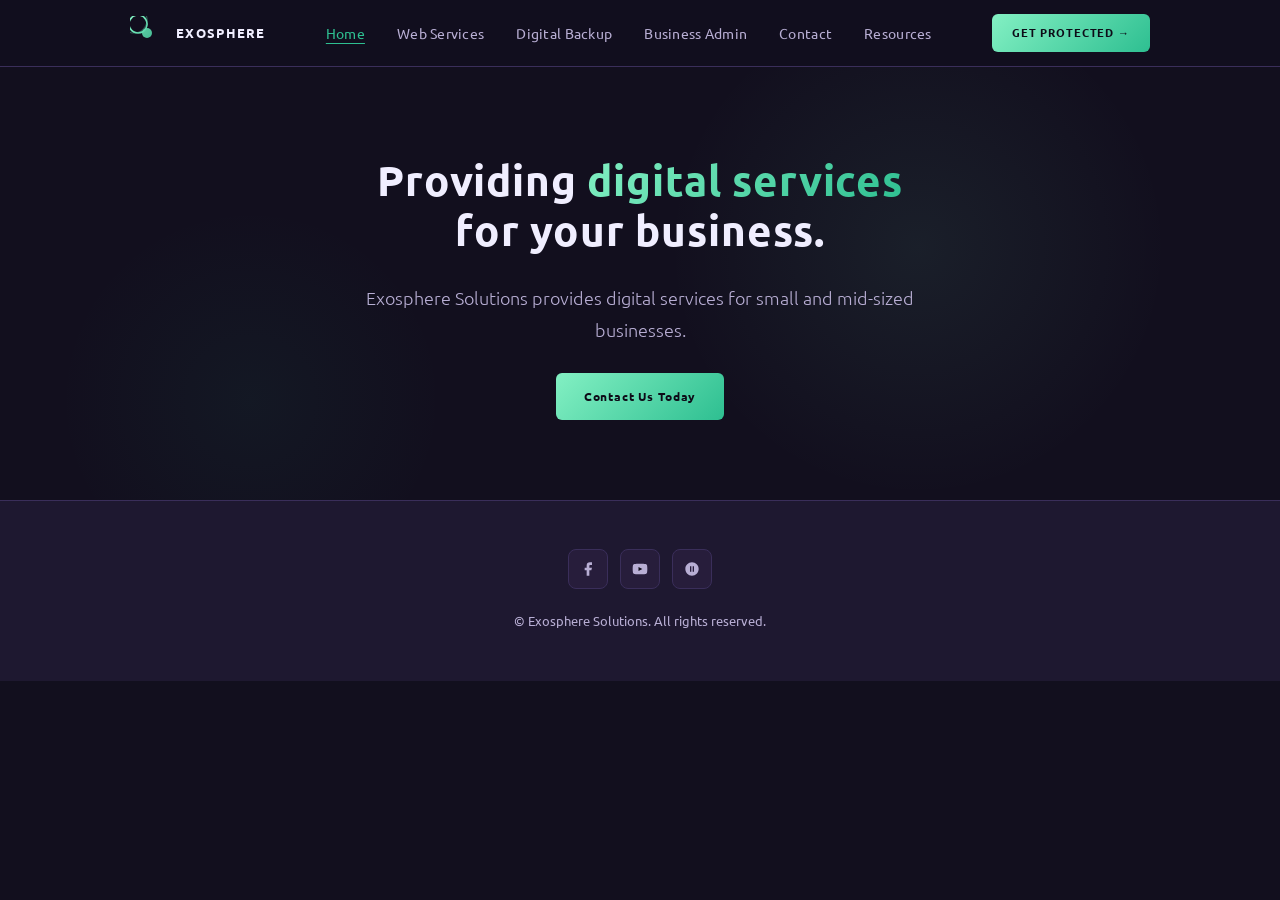
==== commit 573eb188: "Update index.html" ====
--- a/src/index.html
+++ b/src/index.html
@@ -134,9 +134,7 @@
         </a>
         <ul class="nav-links" role="list">
           <li><a href="/" aria-current="page">Home</a></li>
-          <li><a href="/web-services/">Web Services</a>
-      <a href="/digital-backup/">Digital Backup</a>
-      <a href="/business-admin/">Business Admin</a></li>
+          <li><a href="/web-services/">Web Services</a></li>
           <li><a href="/digital-backup/">Digital Backup</a></li>
           <li><a href="/business-admin/">Business Admin</a></li>
           <li><a href="/contact/">Contact</a></li>
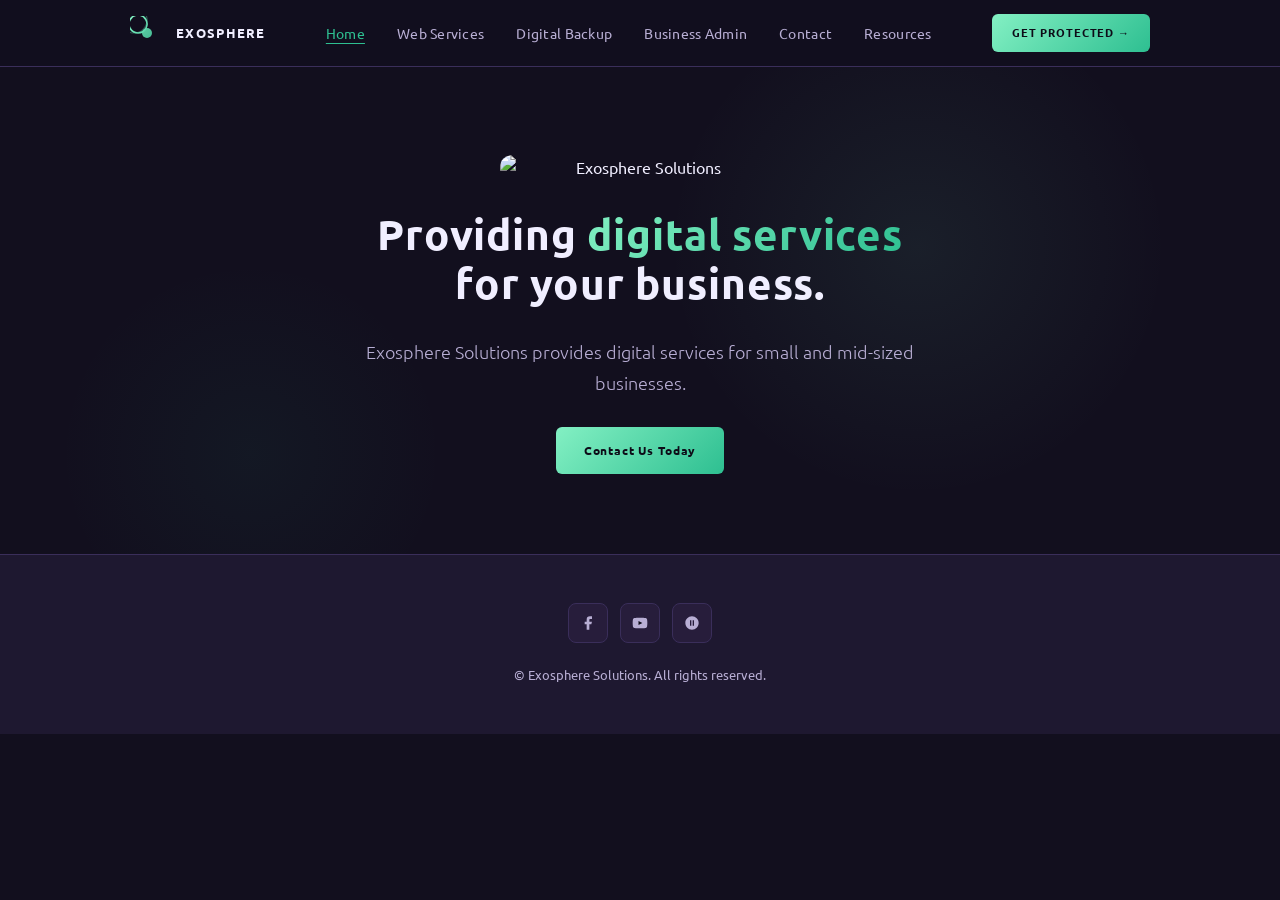
==== commit 94516856: "Add logo image to the hero section of index.html" ====
--- a/src/index.html
+++ b/src/index.html
@@ -160,6 +160,7 @@
   <main id="main-content" tabindex="-1">
     <section class="hero" aria-labelledby="hero-heading">
       <div class="hero-inner">
+        <img src="/customcolor_logo_customcolor_background.png" alt="Exosphere Solutions" style="width:280px;max-width:80%;height:auto;border-radius:12px;" />
         <h1 class="hero-headline" id="hero-heading">
           Providing <em>digital services</em><br>for your business.
         </h1>
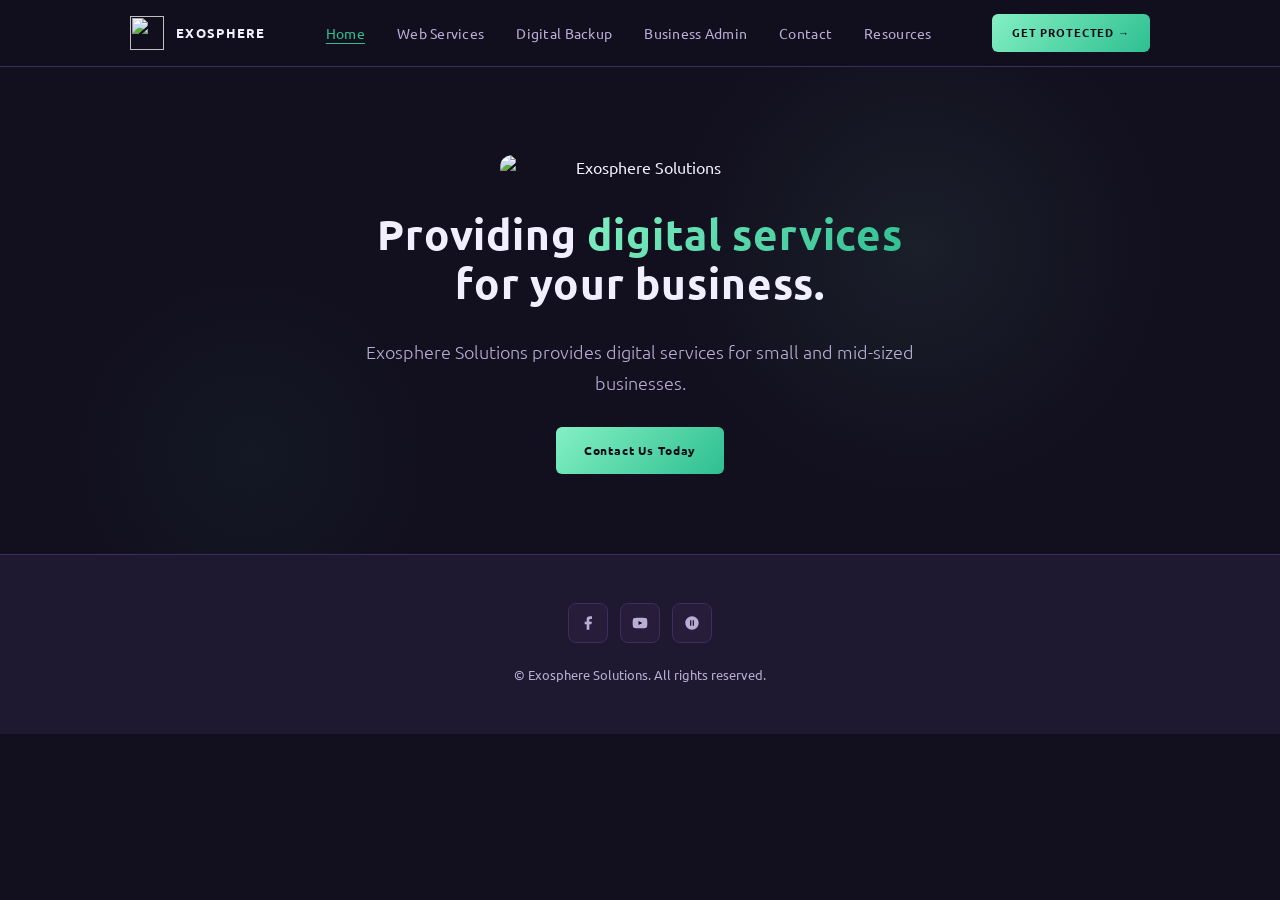
==== commit 0e1cda05: "Add files via upload" ====
--- a/src/index.html
+++ b/src/index.html
@@ -115,21 +115,7 @@
     <nav class="nav" role="navigation" aria-label="Main navigation">
       <div class="nav-inner">
         <a href="/" class="nav-logo" aria-label="Exosphere Solutions — Home">
-          <svg class="nav-logo-mark" viewBox="0 0 34 34" fill="none" aria-hidden="true" xmlns="http://www.w3.org/2000/svg">
-            <circle cx="17" cy="17" r="5" fill="url(#lg1)" opacity="0.9"/>
-            <path d="M17 17 m-9 0 a9 9 0 1 1 0.001 0" stroke="url(#lg1)" stroke-width="1.6" fill="none" stroke-linecap="round"/>
-            <path d="M17 17 m-13 0 a13 13 0 1 1 0.001 0" stroke="url(#lg2)" stroke-width="1.1" fill="none" stroke-linecap="round" opacity="0.6"/>
-            <defs>
-              <linearGradient id="lg1" x1="0" y1="0" x2="34" y2="34" gradientUnits="userSpaceOnUse">
-                <stop offset="0%" stop-color="#83f0c3"/>
-                <stop offset="100%" stop-color="#2ebf91"/>
-              </linearGradient>
-              <linearGradient id="lg2" x1="0" y1="0" x2="34" y2="34" gradientUnits="userSpaceOnUse">
-                <stop offset="0%" stop-color="#83f0c3" stop-opacity="0.7"/>
-                <stop offset="100%" stop-color="#2ebf91" stop-opacity="0.3"/>
-              </linearGradient>
-            </defs>
-          </svg>
+          <img src="/white_icon_transparent_background.png" class="nav-logo-mark" alt="" aria-hidden="true" style="width:34px;height:34px;object-fit:contain;" />
           EXOSPHERE
         </a>
         <ul class="nav-links" role="list">
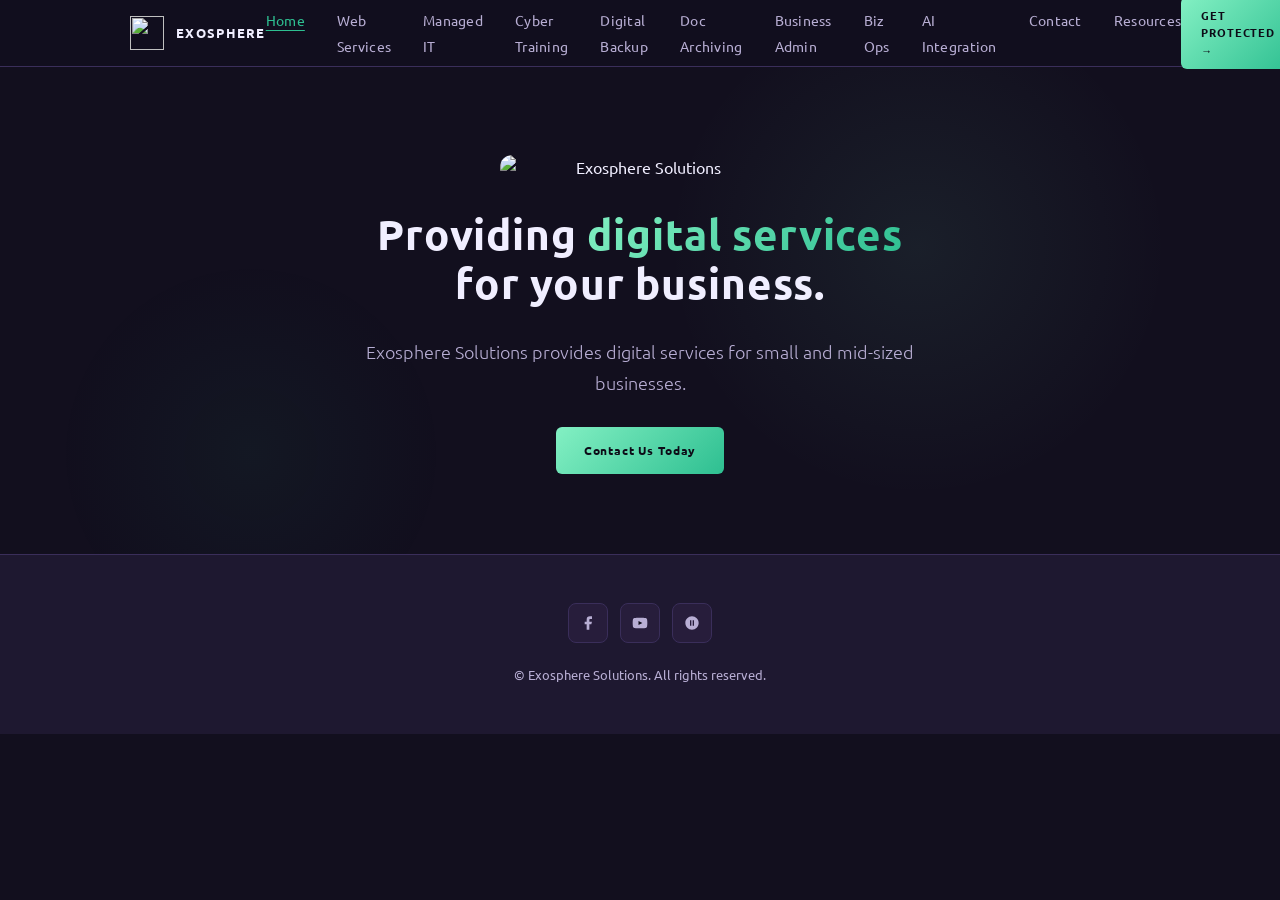
==== commit 1f7404ce: "Add files via upload" ====
--- a/src/index.html
+++ b/src/index.html
@@ -121,8 +121,13 @@
         <ul class="nav-links" role="list">
           <li><a href="/" aria-current="page">Home</a></li>
           <li><a href="/web-services/">Web Services</a></li>
+          <li><a href="/managed-it/">Managed IT</a></li>
+          <li><a href="/cybersecurity-training/">Cyber Training</a></li>
           <li><a href="/digital-backup/">Digital Backup</a></li>
+          <li><a href="/document-archiving/">Doc Archiving</a></li>
           <li><a href="/business-admin/">Business Admin</a></li>
+          <li><a href="/biz-ops-consulting/">Biz Ops</a></li>
+          <li><a href="/ai-integration/">AI Integration</a></li>
           <li><a href="/contact/">Contact</a></li>
           <li><a href="/resources/">Resources</a></li>
         </ul>
@@ -133,7 +138,7 @@
       </div>
     </nav>
     <nav class="nav-mobile" id="mobile-nav" aria-label="Mobile navigation" aria-hidden="true">
-      <a href="/" aria-current="page">Home</a>
+      <a href="/">Home</a>
       <a href="/web-services/">Web Services</a>
       <a href="/digital-backup/">Digital Backup</a>
       <a href="/business-admin/">Business Admin</a>
